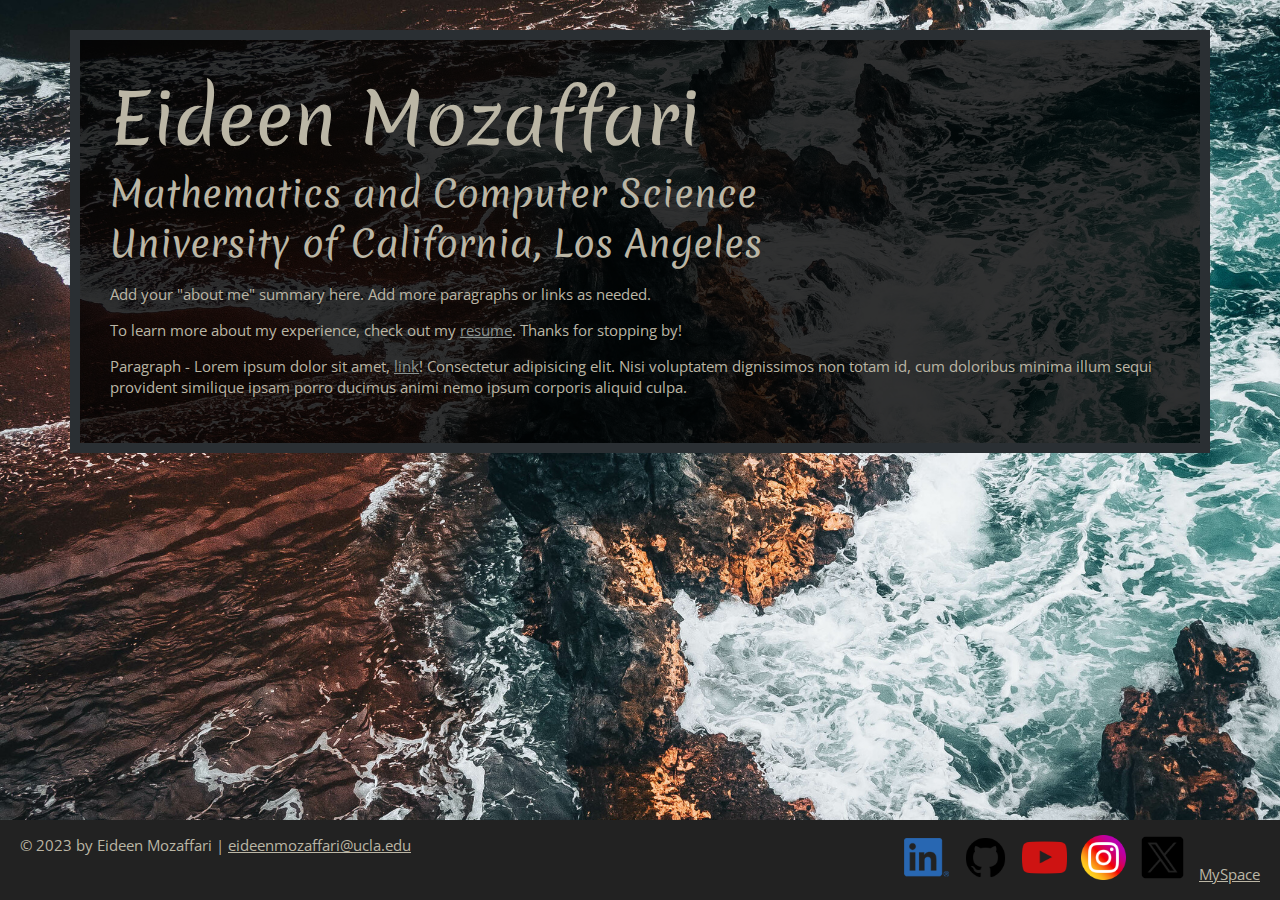
==== index.html @ c6df5ed6 "Repo reorganization" ====
<!DOCTYPE html>
<html lang="en" dir="ltr">
    <head>
        <meta charset="UTF-8">
        <meta name="viewport" content="width=device-width, initial-scale=1">
        <title>Eideen Mozaffari | Student</title>
        <link rel="preconnect" href="https://fonts.googleapis.com">
        <link rel="preconnect" href="https://fonts.gstatic.com" crossorigin>
        <link href="https://fonts.googleapis.com/css2?family=Merienda&family=Open+Sans&display=swap" rel="stylesheet">
        <link rel="stylesheet" href="css/styles.css">
    </head>
    <body class="home">
        <!--  //  INTRO  //  -->
        <div class="content-wrapper">
            <div class="content-bg">
                <header>
                    <!-- Start content edits below this line.-->
                    <h1>Eideen Mozaffari</h1>
                    <h2>Mathematics and Computer Science<br/> University of California, Los Angeles</h2>

                    <!-- End content edits here. -->
                </header>

                <!--  //  ABOUT ME  //  -->
                <main>
                    <!-- Start content edits below this line. -->
                    <p>Add your "about me" summary here. Add more paragraphs or links as needed.</p>
                    <p>To learn more about my experience, check out my <a href="resume.html"> resume</a>. Thanks for stopping by!</p>
                    <p>Paragraph - Lorem ipsum dolor sit amet, <a href="#">link</a>! Consectetur adipisicing elit. Nisi voluptatem dignissimos non totam id, cum doloribus minima illum sequi provident similique ipsam porro ducimus animi nemo ipsum corporis aliquid culpa.</p>

                    <!-- End content edits here. -->
                </main>
            </div>
        </div>

        <!--  //  FOOTER INFO, SOCIAL MEDIA  //  -->
        <footer>
            <!-- Start content edits below this line. -->
            <p>© 2023 by Eideen Mozaffari | <a href="malito:eideenmozaffari@ucla.edu">eideenmozaffari@ucla.edu</a></p>

            <!-- Add or remove any networks-->
            <ul class="socials">
                <li>
                    <a href="https://www.linkedin.com/in/eideen-mozaffari-04060b251/" target="_blank"><img src="images/icon-logo-linkedin.png" alt="My LinkedIn Account"></a>
                </li>
                <li>
                    <a href="https://github.com/EideenMoz" target="_blank"><img src="images/211904_social_github_icon.png" alt="My GitHub Account"></a>
                </li>
                <li>
                    <a href="https://www.youtube.com/channel/UC9W_M8634O5XpKN0y9t8lrw" target="_blank"><img src="images/1298778_youtube_play_video_icon.png" alt="My Youtube Channel"></a>
                </li>
                <li>
                    <a href="https://www.instagram.com/eideenmozaffari/?hl=en" target="_blank"><img src="images/3225191_app_instagram_logo_media_popular_icon.png" alt="My Instagram Account"></a>
                </li>
                <li>
                    <a href="https://twitter.com/mozaffarieideen" target="_blank"><img src="images/11053969_x_logo_twitter_new_brand_icon.png" alt="My Twitter Account"></a>
                </li>
                <li>
                    <a href="#" target="_blank">MySpace</a>
                </li>
            </ul>
            <!-- End content edits here. -->
        </footer>
    </body>
</html>
---- css/styles.css ----
/* body is the "Selctor", background: paleturquoise is the "Declaration"
    background is a "Property"
    paleturquoise is the "Value"
 */

/*
COLOR PALETTE

Shark #2A2F33
Nomad #BBB6A5
Mantle #8C9491
Manatee #8C8C9C
Kabul #5B443E
Chestnut Rose #CD6858
Celeste #CECFCD

*/

/* GLOBAL STYLES 
--------------------------------------*/
html {
    box-sizing: border-box;
    font-size: 62.5%;       /* set default font-size to 10px */
}

*,
*::before,
*::after {
  box-sizing: inherit;
}
/* https://stackoverflow.com/questions/6654958/make-body-have-100-of-the-browser-height */
html {
    height: 100%;
}

body {
    min-height: 100%;
    background: #2A2F33;
    margin: 0;
    font-family: 'Open Sans', sans-serif;
    font-size: 1.5rem;
    line-height: 1.4;
}

h1, h2, h3 {
    font-family: 'Merienda', cursive;
    font-weight: 400;
    margin: 0;
}

h1 {
    font-size: 7rem;
}

h2 {
    font-size: 3.6rem;
}

h3 {
    font-size: 2.4rem;
}

/* links */
a {
    color: #8C9491;
}

a:hover {
    color: #CD6858;
    text-decoration: none;      /* Removes the underline from the link */
}

/* Footer Links */
footer a {
    color: #BBB6A5;

}

footer a:hover {
    color: #8C9491;
}

/* buttons */
.btn {
    background: #BBB6A5;
    color: #2A2F33;
    text-decoration: none;
    text-transform: uppercase;
    display: inline-block;
    padding: 7px;
    letter-spacing: 0.02em;
    line-height: 1;
    border-radius: 8px;
}

/* content wrapper for both pages */
.content-wrapper {
    margin: 0 auto;
    padding: 30px;
    max-width: 1200px;
}

/* HOME
--------------------------------------*/
.home {
    background: url(../images/2400-waves-on-kaihalulu-red-sand-beach-in-maui-hawaii.jpg) no-repeat;
    background-size: cover;
    display: flex;
    flex-direction: column;
}

.home .content-wrapper {
    flex-grow: 1;
    flex-shrink: 0;
    flex-basis: auto;
}

.content-bg {
    /* background: color / opacity */
    background: rgba(0, 0, 0, 0.8);
    color: #BBB6A5;
    padding: 30px;
    border: 10px solid #2A2F33;
}

@media screen and (max-width:650px) {
    .home .content-wrapper {
        padding: 10px;
    }

    .home .content-bg {
        padding: 10px;
    }
}



/* RESUME
--------------------------------------*/
.resume header::before {
    background: url(../images/2400-waves-on-kaihalulu-red-sand-beach-in-maui-hawaii.jpg) no-repeat;
    background-position: top;
    background-size: cover;
    content: "";
    display: block;
    height: 200px;
}

.resume {
    color: #BBB6A5;
}

.resume-section {
    margin-bottom: 100px;
}

.resume-section h2 {
    border-bottom: 2px dashed #BBB6A5;
}

.resume-download {
    position: fixed;
    top: 5px;
    left: 5px;
    padding: 10px;
    font-size: 1.6rem;
}

@media screen and (max-width:1200px) {
    .resume-download {
        position: absolute;
    }
}

@media screen and (max-width:820px) {
    .resume header::before {
        height: 150px;
    }
    h1 {
        font-size: 3.54rem;
        margin-bottom: 10px;
    }
    h2 {
        font-size: 1.673rem;
    }
}

/* Profile
--------------------------------------*/

/* Projects
--------------------------------------*/
.project-item {
    margin: 30px 0;     /* 30px top and bottom, 0px left and right */
}

.project-item img {
    width: 300px;
}

@media screen and (min-width:860px) {
    .project-item {
        display: flow-root;
    }
    .project-item img {
        float: left;
        margin-right: 20px;
    }
}

@media screen and (min-width:650px) and (max-width:859px) {
    .project-wrapper {
        display: grid;
        grid-template-columns: repeat(2, 1fr);      /* Create two columns for our grid, equally spaceed */
        column-gap: 20px;
    }

    .project-item img {
        width: 100%;
    }
}

@media screen and (max-width:500px) {
    .project-item img {
        width: 100%;
        margin-bottom: 10px;
    }
}



/* Work Experience
--------------------------------------*/
.work-item {
    margin-top: 30px;
    margin-bottom: 30px;
}

.work-details p {
    margin: 0;
}

@media screen and (min-width:860px) {
    .work-item {
        display: grid;
        grid-template-columns: 300px 1fr;   /* 300px matches width of project section pictures, 1fr fills the remaining space in grid */
        column-gap: 20px;
    }

    .work-summary p:first-child {
        margin-top: 0;
    }
}


/* Education
--------------------------------------*/
.education-item {
    margin-top: 30px;
    margin-bottom: 30px;;
}

.education-item p {
    margin: 0;
}


/* FOOTER
--------------------------------------*/
footer {
    background: #222222;
    color: #BBB6A5;
}

footer ul.socials {
    list-style-type: none;
    padding: 0;
}

footer ul.socials li {
    display: inline-block;
    margin-left: 10px;
}

footer ul.socials img {
    width: 45px;
}

footer ul.socials img:hover {
    opacity: 0.3;
}

@media screen and (min-width:820px) {
    footer {
        display: flex;
        justify-content: space-between;
        padding-left: 20px;
        padding-right: 20px;
    }
}

@media screen and (max-width:859px) {
    footer {
        text-align: center;
        padding: 10px;
    }
}
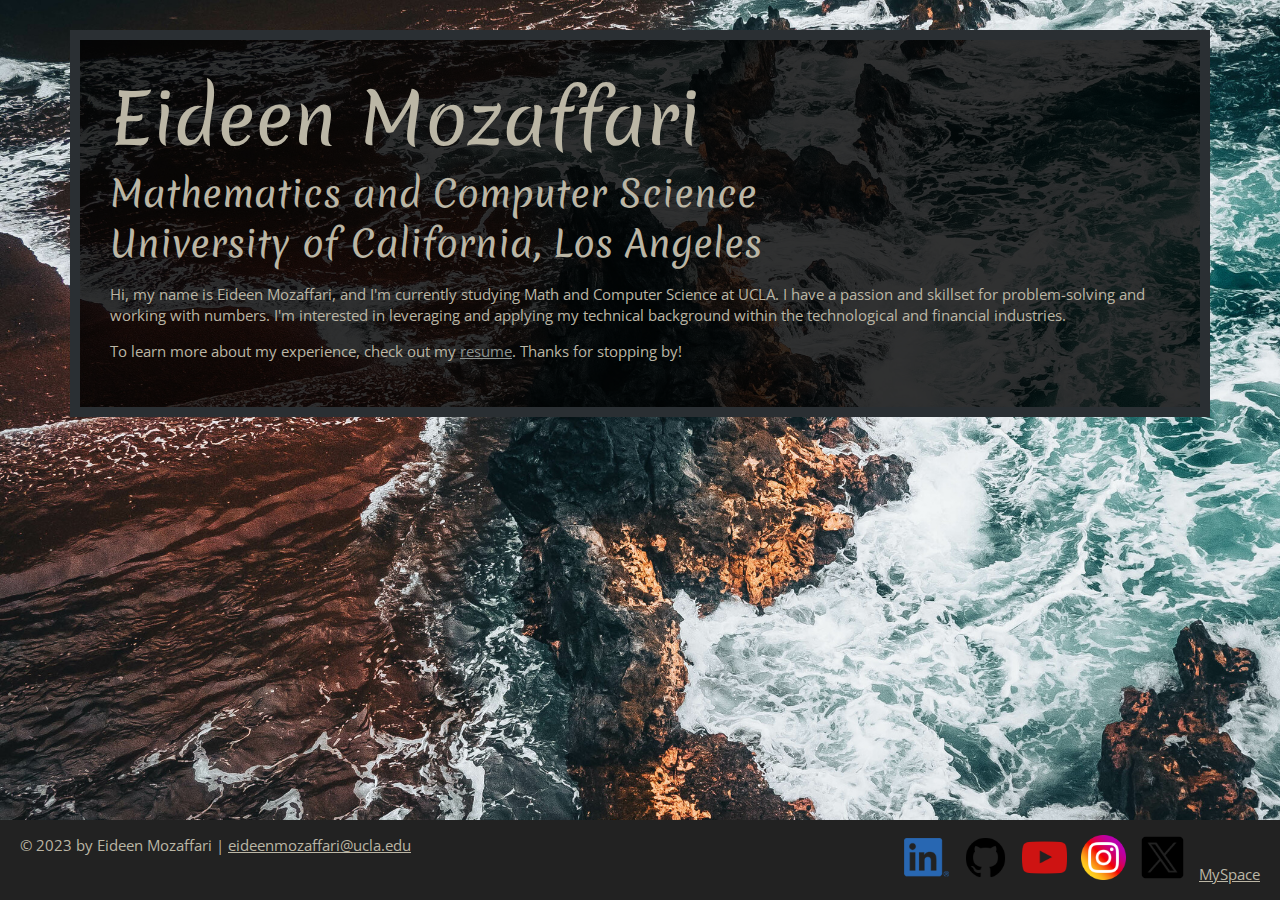
==== commit 330f6ed8: "Edited Work Experience, Education, and Home About Me" ====
--- a/index.html
+++ b/index.html
@@ -24,9 +24,8 @@
                 <!--  //  ABOUT ME  //  -->
                 <main>
                     <!-- Start content edits below this line. -->
-                    <p>Add your "about me" summary here. Add more paragraphs or links as needed.</p>
+                    <p>Hi, my name is Eideen Mozaffari, and I'm currently studying Math and Computer Science at UCLA. I have a passion and skillset for problem-solving and working with numbers. I'm interested in leveraging and applying my technical background within the technological and financial industries.</p>
                     <p>To learn more about my experience, check out my <a href="resume.html"> resume</a>. Thanks for stopping by!</p>
-                    <p>Paragraph - Lorem ipsum dolor sit amet, <a href="#">link</a>! Consectetur adipisicing elit. Nisi voluptatem dignissimos non totam id, cum doloribus minima illum sequi provident similique ipsam porro ducimus animi nemo ipsum corporis aliquid culpa.</p>
 
                     <!-- End content edits here. -->
                 </main>
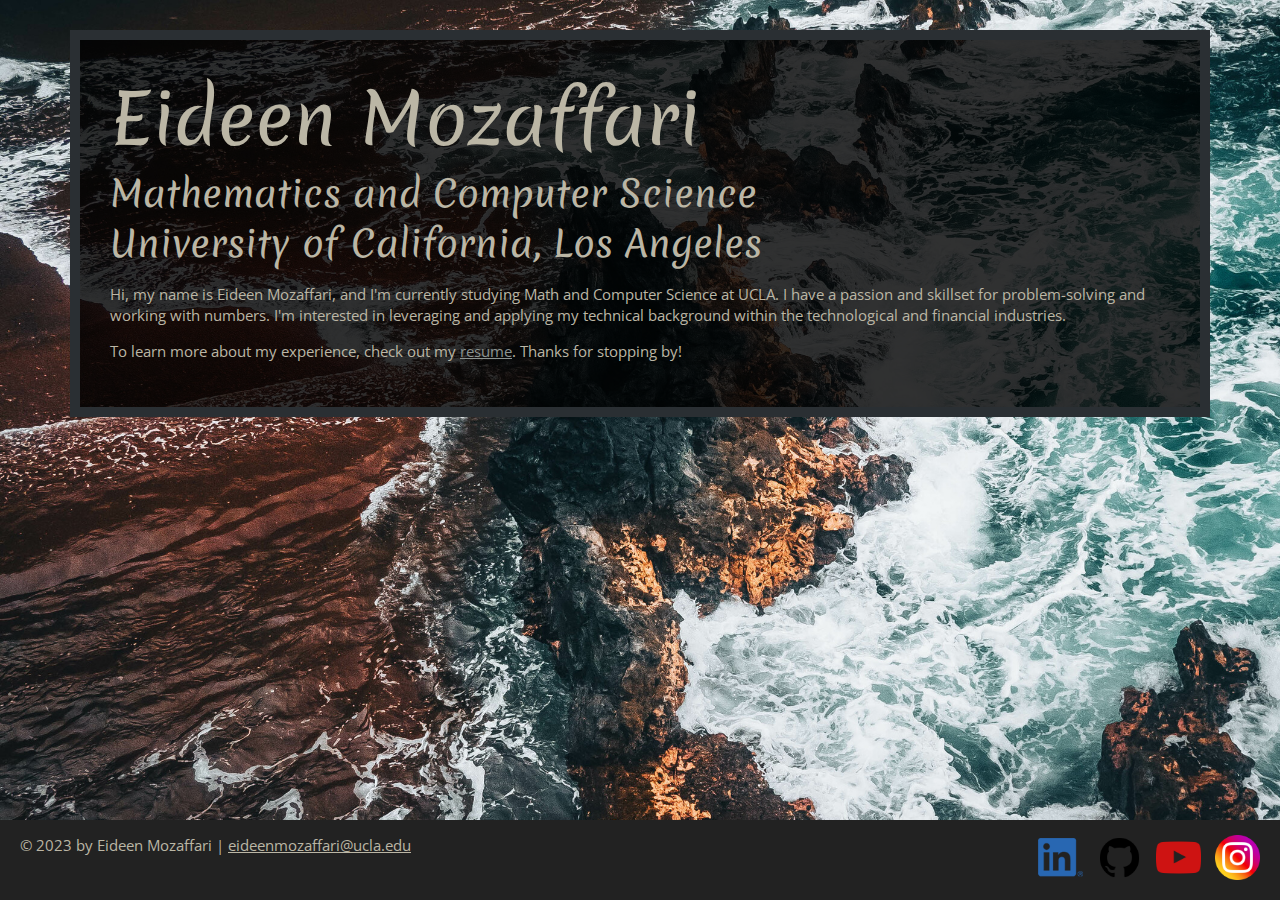
==== commit 8bed7a06: "Inserted Coursework List" ====
--- a/index.html
+++ b/index.html
@@ -51,12 +51,12 @@
                 <li>
                     <a href="https://www.instagram.com/eideenmozaffari/?hl=en" target="_blank"><img src="images/3225191_app_instagram_logo_media_popular_icon.png" alt="My Instagram Account"></a>
                 </li>
-                <li>
+                <!-- <li>
                     <a href="https://twitter.com/mozaffarieideen" target="_blank"><img src="images/11053969_x_logo_twitter_new_brand_icon.png" alt="My Twitter Account"></a>
-                </li>
-                <li>
+                </li> -->
+                <!-- <li>
                     <a href="#" target="_blank">MySpace</a>
-                </li>
+                </li> -->
             </ul>
             <!-- End content edits here. -->
         </footer>
